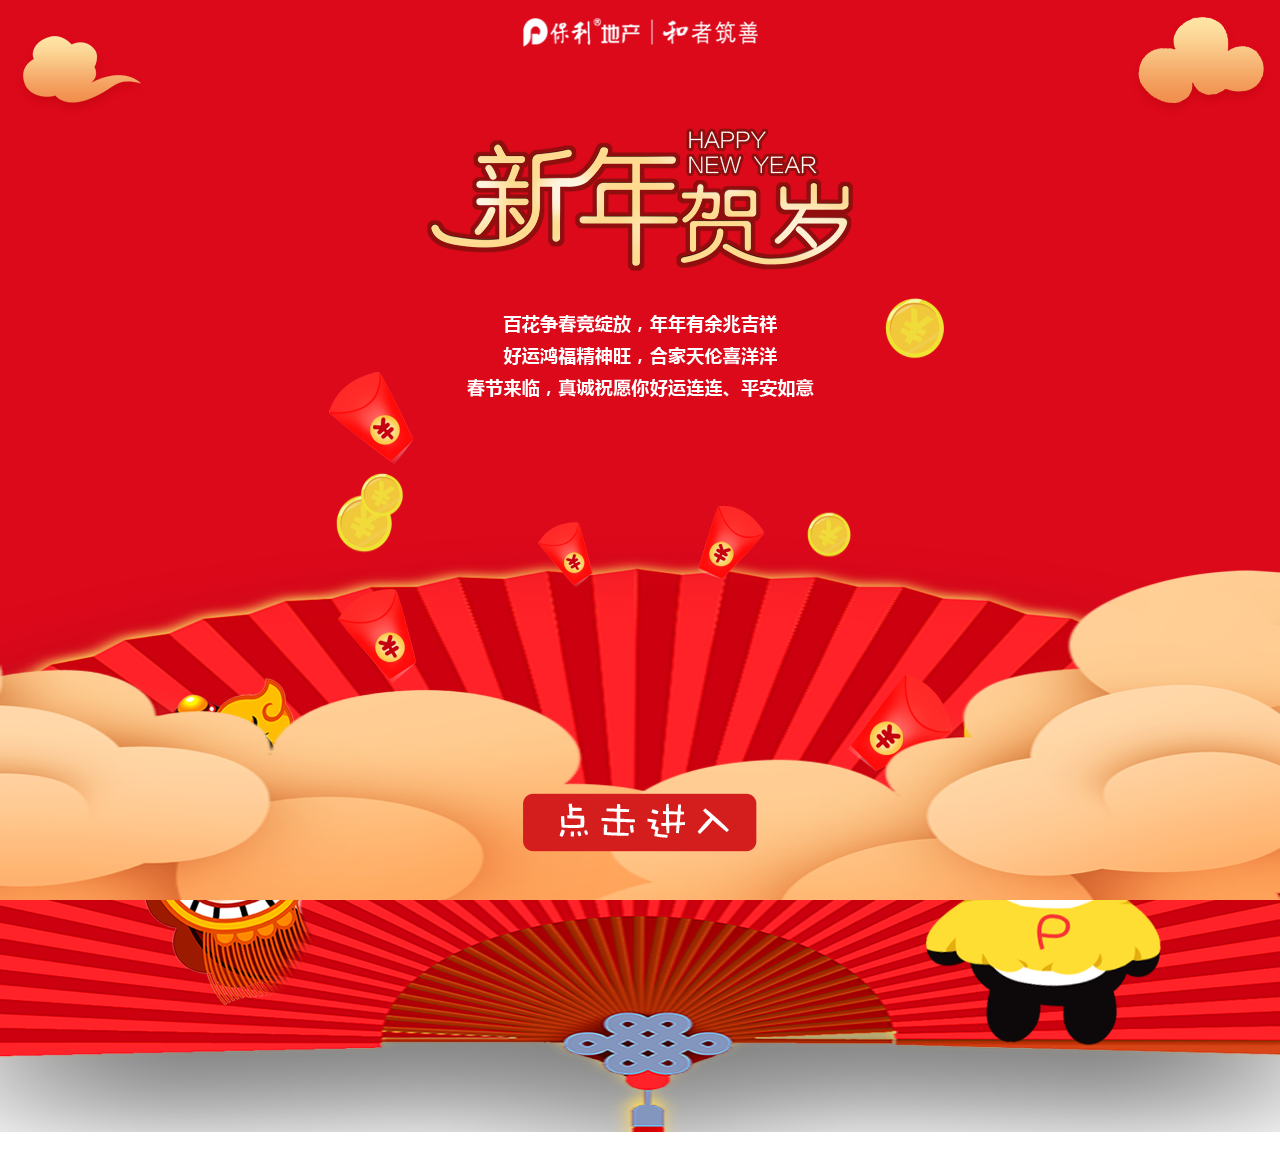
==== index.html @ f83668d7 "1" ====
<!doctype html>
<html lang="en">
<head>
    <meta charset="UTF-8">
    <meta name="viewport"
          content="width=device-width, user-scalable=no, initial-scale=1.0, maximum-scale=1.0, minimum-scale=1.0">
    <meta http-equiv="X-UA-Compatible" content="ie=edge">
    <link rel="stylesheet" href="css/index.css">
    <title>Document</title>
</head>
<body>
<div class="bg">
    <img src="img/bg.png" alt="">
    <div class="logo"><img src="img/logo.png" alt=""></div>
    <div class="hesuiwenzi"><img src="img/hesuiwenzi.png" alt=""></div>
    <div class="yun_zuo"><img src="img/yun_zuo.png" alt=""></div>
    <div class="yun_right"><img src="img/yun_you.png" alt=""></div>
    <div class="zhufu_wenzi"><img src="img/zhufu.png" alt=""></div>
    <div class="money"><img src="img/money.png" alt=""></div>
    <div class="shanzi"><img src="img/shanzi.png" alt=""></div>
    <div class="hongbao"><img src="img/hongbao.png" alt=""></div>
    <div class="lion"><img src="img/lion.png" alt=""></div>
    <div class="small_p"><img src="img/small_p.png" alt=""></div>
    <div class="yun"><img src="img/yun.png" alt=""></div>
    <div class="go"><img src="img/go.png" alt=""></div>
</div>
</body>
<script src="js/rem.js"></script>
<script src="js/index.js"></script>
</html>
---- css/index.css ----
*{
    margin: 0;
    padding: 0;
}
img{
    width: 100%;
    height: 100%;
}
body{
    overflow: hidden;
}
.bg{
    width: 100vw;
    height: 100vh;
    position: relative;
}
.logo{
    width: 2.35rem;
    height: .29rem;
    position: absolute;
    top: .18rem;
    left:0;
    right: 0;
    margin: auto;
}
.logo img{
    float: left;
}
.hesuiwenzi{
    width: 4.26rem;
    height: 1.43rem;
    position: absolute;
    top: 1.28rem;
    left:0;
    right: 0;
    margin: auto;
}
.yun_zuo{
    width: 1.32rem;
    height: .82rem;
    position: absolute;
    top: .24rem;
    left: .15rem;
}
.yun_right{
    width: 1.59rem;
    height: 1.15rem;
    position: absolute;
    top: .14rem;
    right: .09rem;
}
.zhufu_wenzi{
    width: 3.47rem;
    height: .82rem;
    position: absolute;
    top: 3.06rem;
    left:0;
    right: 0;
    margin: auto;
}
.shanzi{
    width: 100%;
    height: 5.97rem;
    position: absolute;
    top: 5.35rem;
    left:0;
    right: 0;
    margin: auto;
}
.money{
    width: 6.08rem;
    height: 5.32rem;
    position: absolute;
    top: 2.98rem;
    left: 0;
    right: 0;
    margin: auto;
}
.hongbao{
    width: 6.23rem;
    height: 3.99rem;
    position: absolute;
    top: 3.72rem;
    left: 0;
    right: 0;
    margin: auto;
}
.yun{
    width: 100%;
    height: 3.3rem;
    position: absolute;
    bottom:0;
    left:0;
    right: 0;
    margin: auto;
}
.lion{
    width: 2.77rem;
    height: 3.27rem;
    position: absolute;
    top: 6.78rem;
    left: .76rem;
}
.small_p{
    width: 2.38rem;
    height: 3.49rem;
    position: absolute;
    top: 6.97rem;
    right: 1.17rem;
}
.go{
    width: 2.34rem;
    height: .59rem;
    position: absolute;
    bottom: .8rem;
    left:0;
    right: 0;
    margin: auto;
}
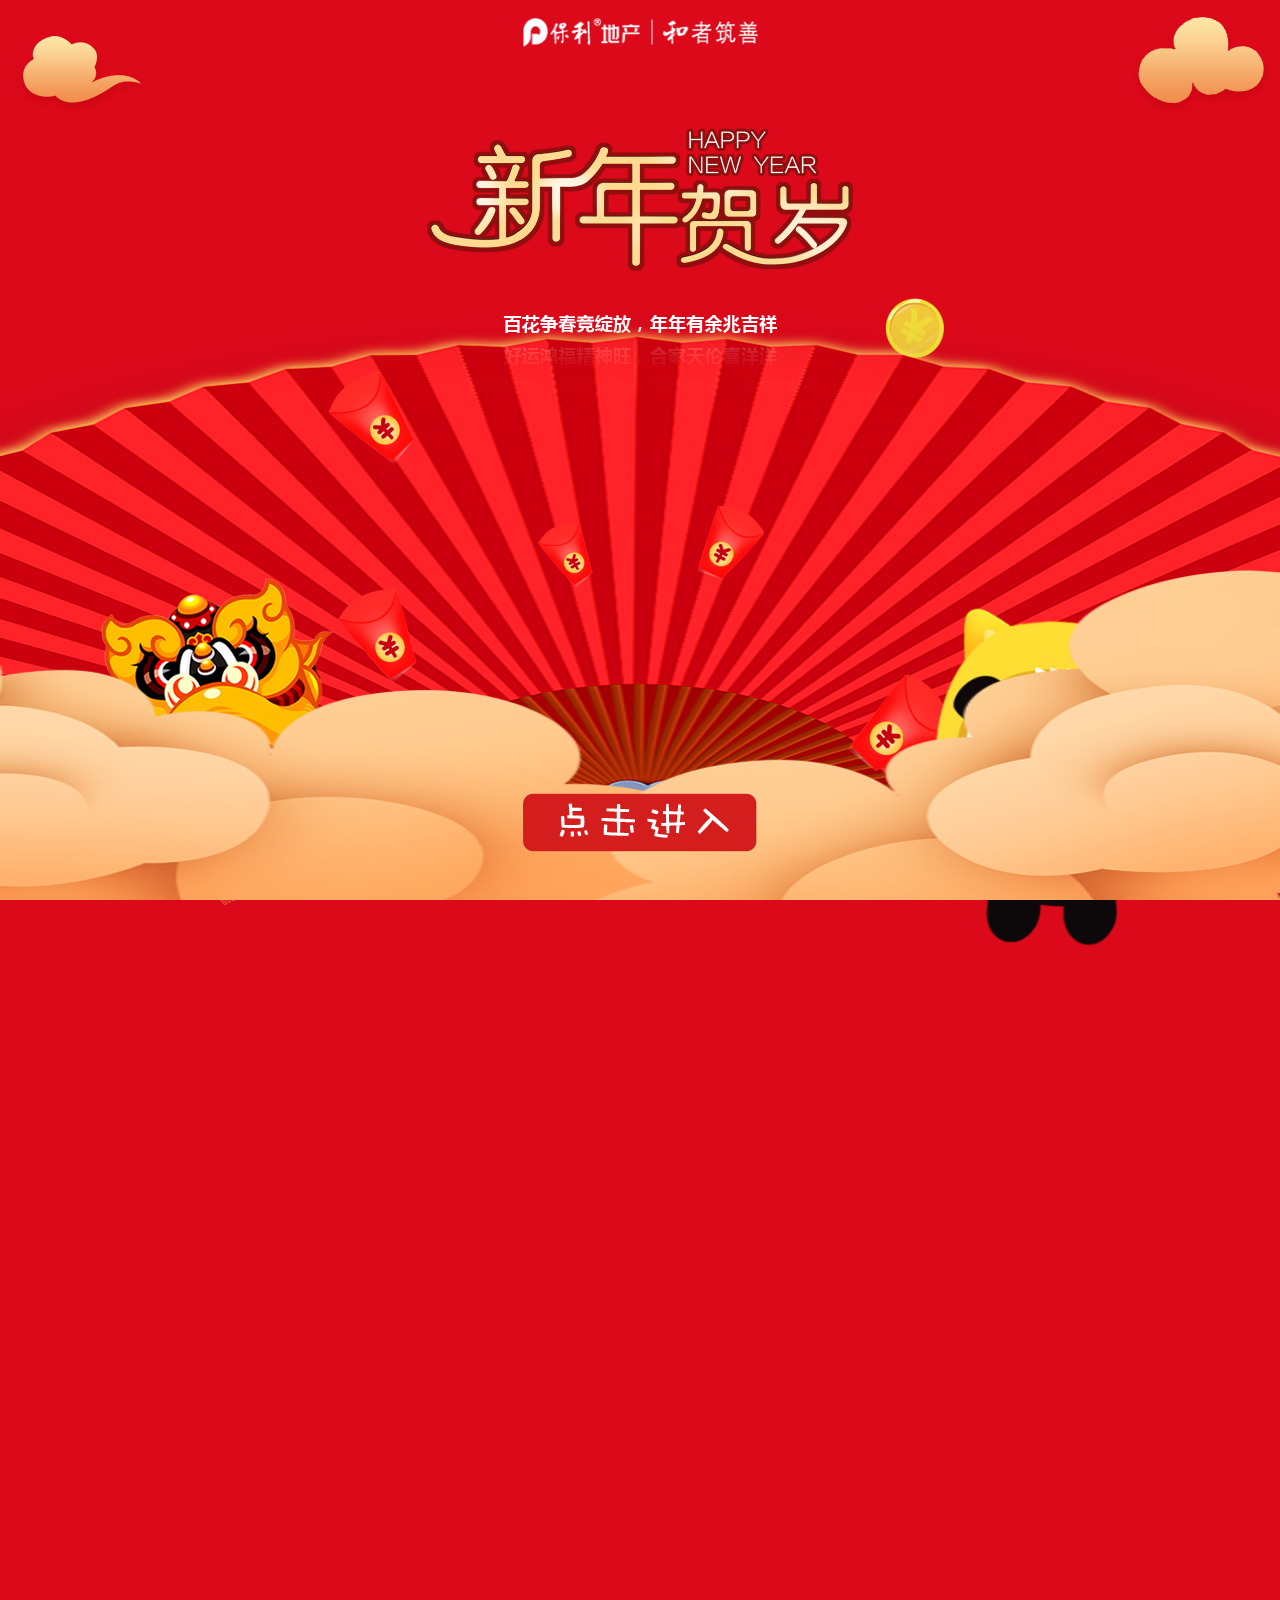
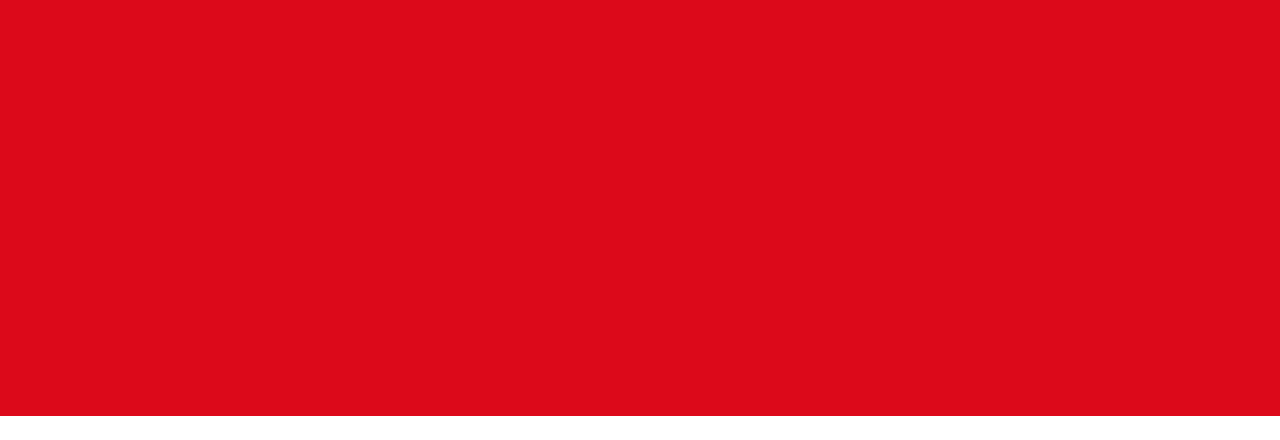
==== commit d416b9e0: "1" ====
--- a/index.html
+++ b/index.html
@@ -22,7 +22,7 @@
     <div class="lion"><img src="img/lion.png" alt=""></div>
     <div class="small_p"><img src="img/small_p.png" alt=""></div>
     <div class="yun"><img src="img/yun.png" alt=""></div>
-    <div class="go"><img src="img/go.png" alt=""></div>
+    <a href="./egg.html" class="go"><img src="img/go.png" alt=""></a>
 </div>
 </body>
 <script src="js/rem.js"></script>
--- a/css/index.css
+++ b/css/index.css
@@ -8,10 +8,12 @@
 }
 body{
     overflow: hidden;
+    width: 100%;
+    height: 100%;
 }
 .bg{
-    width: 100vw;
-    height: 100vh;
+    width: 100%;
+    height: 100%;
     position: relative;
 }
 .logo{
@@ -61,8 +63,8 @@
 .shanzi{
     width: 100%;
     height: 5.97rem;
-    position: absolute;
-    top: 5.35rem;
+    position: fixed;
+    bottom: 0;
     left:0;
     right: 0;
     margin: auto;
@@ -88,7 +90,7 @@
 .yun{
     width: 100%;
     height: 3.3rem;
-    position: absolute;
+    position: fixed;
     bottom:0;
     left:0;
     right: 0;
@@ -98,20 +100,20 @@
     width: 2.77rem;
     height: 3.27rem;
     position: absolute;
-    top: 6.78rem;
+    top: 5.78rem;
     left: .76rem;
 }
 .small_p{
     width: 2.38rem;
     height: 3.49rem;
     position: absolute;
-    top: 6.97rem;
+    top: 5.97rem;
     right: 1.17rem;
 }
 .go{
     width: 2.34rem;
     height: .59rem;
-    position: absolute;
+    position: fixed;
     bottom: .8rem;
     left:0;
     right: 0;
